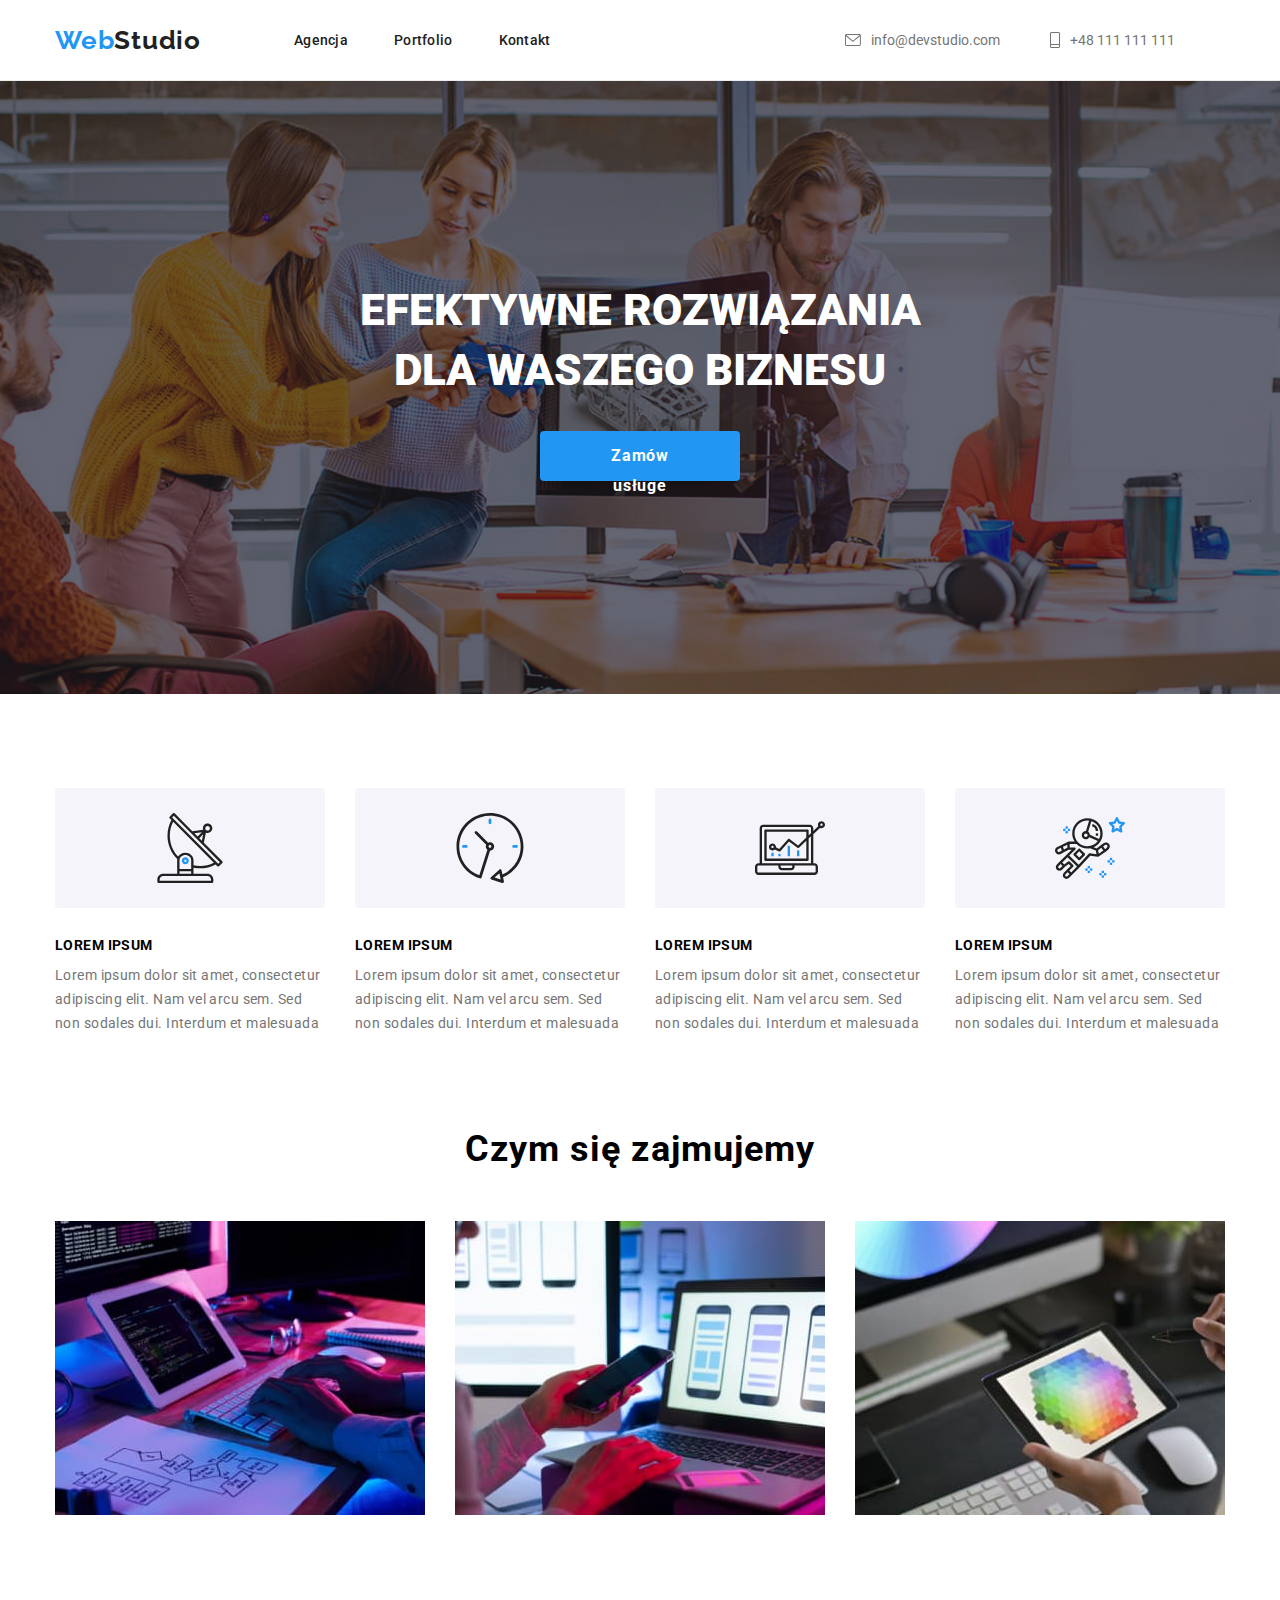
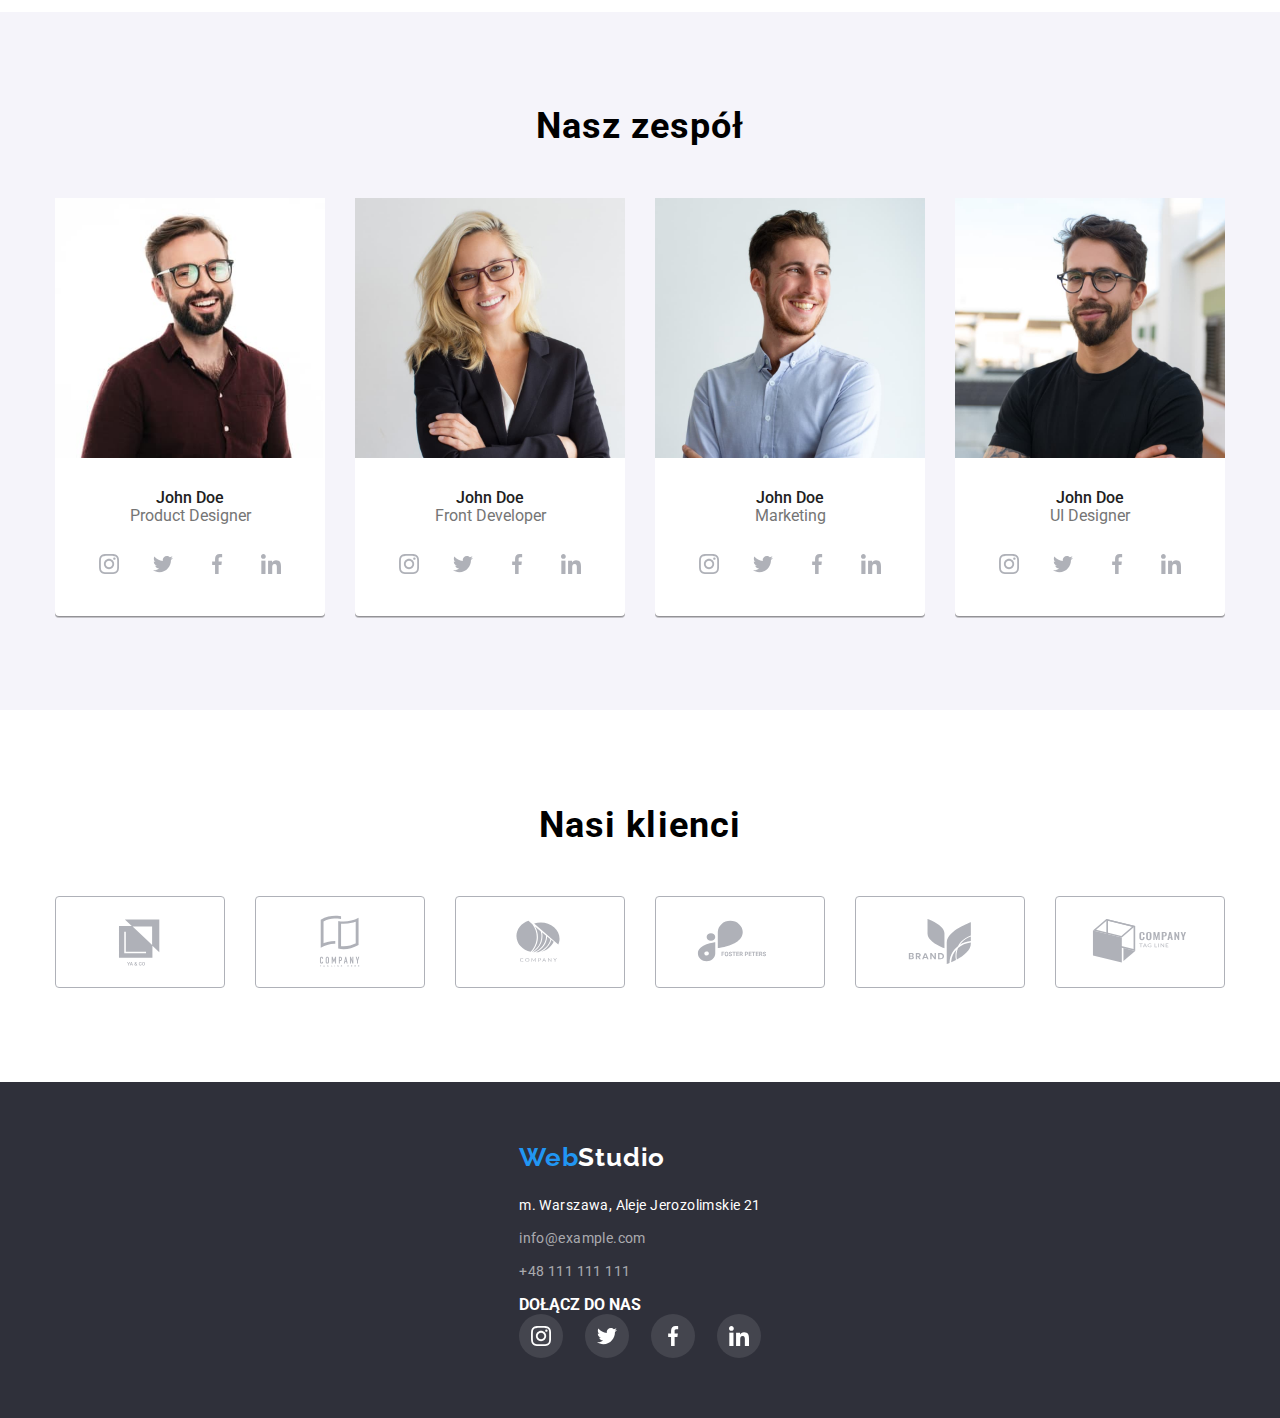
==== index.html @ 0f6590d5 "v1" ====
<!DOCTYPE html>
<html lang="en">
  <head>
    <meta charset="UTF-8" />
    <meta http-equiv="X-UA-Compatible" content="IE=edge" />
    <meta name="viewport" content="width=device-width, initial-scale=1.0" />
    <title>Studio</title>
    <link rel="preconnect" href="https://fonts.googleapis.com" />
    <link rel="preconnect" href="https://fonts.gstatic.com" crossorigin />
    <link
      href="https://fonts.googleapis.com/css2?family=Raleway:wght@700&family=Roboto:wght@400;500;700;900&display=swap"
      rel="stylesheet"
    />
    <link rel="stylesheet" href="./css/styles.css" />
  </head>
  <body>
    <header class="header">
      <div class="container">
        <div class="header-section">
          <nav class="nav">
            <a href="./index.html" class="header-logo link">
              <span>Web</span>Studio
            </a>
            <ul class="nav-items">
              <li class="nav-item">
                <a href="" class="link">agencja</a>
              </li>
              <li class="nav-item">
                <a href="./portfolio.html" class="link">portfolio</a>
              </li>
              <li class="nav-item">
                <a href="" class="link">kontakt</a>
              </li>
            </ul>
          </nav>
          <ul class="contacts">
            <li class="header-contact">
              <a href="mailto:info@devstudio.com" class="header-contacts-item">
                <svg class="contact-icon icon-envelope">
                  <use href="../images/icons.svg#icon-envelope"></use></svg
                >info@devstudio.com</a
              >
            </li>
            <li class="header-contact">
              <a href="tel:+48111111111" class="header-contacts-item"
                ><svg class="contact-icon icon-smartphone">
                  <use href="../images/icons.svg#icon-smartphone"></use></svg
                >+48 111 111 111</a
              >
            </li>
          </ul>
        </div>
      </div>
    </header>
    <main>
      <section class="main-title">
        <h1 class="main-title-item">
          EFEKTYWNE ROZWIĄZANIA<br />
          DLA WASZEGO BIZNESU
        </h1>
        <button type="button" class="main-button">Zamów usługe</button>
      </section>
      <section class="container section">
        <ul class="article">
          <li class="article-list">
            <div class="article-list-group">
              <svg class="article-list-group-icon">
                <use href="../images/icons.svg#icon-antenna"></use>
              </svg>
            </div>
            <h3 class="article-title">LOREM IPSUM</h3>
            <p class="article-item">
              Lorem ipsum dolor sit amet, consectetur adipiscing elit. Nam vel
              arcu sem. Sed non sodales dui. Interdum et malesuada
            </p>
          </li>

          <li class="article-list">
            <div class="article-list-group">
              <svg class="article-list-group-icon">
                <use href="../images/icons.svg#icon-clock"></use>
              </svg>
            </div>
            <h3 class="article-title">LOREM IPSUM</h3>
            <p class="article-item">
              Lorem ipsum dolor sit amet, consectetur adipiscing elit. Nam vel
              arcu sem. Sed non sodales dui. Interdum et malesuada
            </p>
          </li>
          <li class="article-list">
            <div class="article-list-group">
              <svg class="article-list-group-icon">
                <use href="../images/icons.svg#icon-diagram"></use>
              </svg>
            </div>
            <h3 class="article-title">LOREM IPSUM</h3>
            <p class="article-item">
              Lorem ipsum dolor sit amet, consectetur adipiscing elit. Nam vel
              arcu sem. Sed non sodales dui. Interdum et malesuada
            </p>
          </li>
          <li class="article-list">
            <div class="article-list-group">
              <svg class="article-list-group-icon">
                <use href="../images/icons.svg#icon-astronaut"></use>
              </svg>
            </div>
            <h3 class="article-title">LOREM IPSUM</h3>
            <p class="article-item">
              Lorem ipsum dolor sit amet, consectetur adipiscing elit. Nam vel
              arcu sem. Sed non sodales dui. Interdum et malesuada
            </p>
          </li>
        </ul>
      </section>
      <section class="about container section">
        <h2 class="about-title">Czym się zajmujemy</h2>
        <ul class="about-item">
          <li>
            <img
              src="images/box1.jpg"
              alt="Pisanie kodu"
              width="370"
              height="294"
            />
          </li>
          <li>
            <img
              src="images/box2.jpg"
              alt="Projektowanie układu"
              width="370"
              height="294"
            />
          </li>
          <li>
            <img
              src="images/box3.jpg"
              alt="Projektowanie grafiki"
              width="370"
              height="294"
            />
          </li>
        </ul>
      </section>
      <section class="section us">
        <div class="container">
          <h2 class="us-title">Nasz zespół</h2>
          <ul class="us-list">
            <li class="us-box">
              <figure class="us-item">
                <img
                  class="us-img"
                  src="images/person1.jpg"
                  alt="zdjęcie John Doe"
                  width="270"
                  height="260"
                />
                <figcaption>
                  <h3 class="us-name">John Doe</h3>
                  <p class="us-description">Product Designer</p>
                  <ul class="social-list">
                    <li class="social-list-item">
                      <a class="social-list-link" href="#">
                        <svg class="social-icon">
                          <use href="../images/icons.svg#icon-instagram"></use>
                        </svg>
                      </a>
                    </li>
                    <li class="social-list-item">
                      <a class="social-list-link" href="#">
                        <svg class="social-icon">
                          <use href="../images/icons.svg#icon-twitter"></use>
                        </svg>
                      </a>
                    </li>
                    <li class="social-list-item">
                      <a class="social-list-link" href="#">
                        <svg class="social-icon">
                          <use href="../images/icons.svg#icon-facebook"></use>
                        </svg>
                      </a>
                    </li>
                    <li class="social-list-item">
                      <a class="social-list-link" href="#">
                        <svg class="social-icon">
                          <use href="../images/icons.svg#icon-linkedin"></use>
                        </svg>
                      </a>
                    </li>
                  </ul>
                </figcaption>
              </figure>
            </li>
            <li class="us-box">
              <figure class="us-item">
                <img
                  class="us-img"
                  src="images/person2.jpg"
                  alt="zdjęcie John Doe"
                  width="270"
                  height="260"
                />
                <figcaption>
                  <h3 class="us-name">John Doe</h3>
                  <p class="us-description">Front Developer</p>
                  <ul class="social-list">
                    <li class="social-list-item">
                      <a class="social-list-link" href="#">
                        <svg class="social-icon">
                          <use href="../images/icons.svg#icon-instagram"></use>
                        </svg>
                      </a>
                    </li>
                    <li class="social-list-item">
                      <a class="social-list-link" href="#">
                        <svg class="social-icon">
                          <use href="../images/icons.svg#icon-twitter"></use>
                        </svg>
                      </a>
                    </li>
                    <li class="social-list-item">
                      <a class="social-list-link" href="#">
                        <svg class="social-icon">
                          <use href="../images/icons.svg#icon-facebook"></use>
                        </svg>
                      </a>
                    </li>
                    <li class="social-list-item">
                      <a class="social-list-link" href="#">
                        <svg class="social-icon">
                          <use href="../images/icons.svg#icon-linkedin"></use>
                        </svg>
                      </a>
                    </li>
                  </ul>
                </figcaption>
              </figure>
            </li>
            <li class="us-box">
              <figure class="us-item">
                <img
                  class="us-img"
                  src="images/person3.jpg"
                  alt="zdjęcie John Doe"
                  width="270"
                  height="260"
                />
                <figcaption>
                  <h3 class="us-name">John Doe</h3>
                  <p class="us-description">Marketing</p>
                  <ul class="social-list">
                    <li class="social-list-item">
                      <a class="social-list-link" href="#">
                        <svg class="social-icon">
                          <use href="../images/icons.svg#icon-instagram"></use>
                        </svg>
                      </a>
                    </li>
                    <li class="social-list-item">
                      <a class="social-list-link" href="#">
                        <svg class="social-icon">
                          <use href="../images/icons.svg#icon-twitter"></use>
                        </svg>
                      </a>
                    </li>
                    <li class="social-list-item">
                      <a class="social-list-link" href="#">
                        <svg class="social-icon">
                          <use href="../images/icons.svg#icon-facebook"></use>
                        </svg>
                      </a>
                    </li>
                    <li class="social-list-item">
                      <a class="social-list-link" href="#">
                        <svg class="social-icon">
                          <use href="../images/icons.svg#icon-linkedin"></use>
                        </svg>
                      </a>
                    </li>
                  </ul>
                </figcaption>
              </figure>
            </li>
            <li class="us-box">
              <figure class="us-item">
                <img
                  class="us-img"
                  src="images/person4.jpg"
                  alt="zdjęcie John Doe"
                  width="270"
                  height="260"
                />
                <figcaption>
                  <h3 class="us-name">John Doe</h3>
                  <p class="us-description">UI Designer</p>
                  <ul class="social-list">
                    <li class="social-list-item">
                      <a class="social-list-link" href="#">
                        <svg class="social-icon">
                          <use href="../images/icons.svg#icon-instagram"></use>
                        </svg>
                      </a>
                    </li>
                    <li class="social-list-item">
                      <a class="social-list-link" href="#">
                        <svg class="social-icon">
                          <use href="../images/icons.svg#icon-twitter"></use>
                        </svg>
                      </a>
                    </li>
                    <li class="social-list-item">
                      <a class="social-list-link" href="#">
                        <svg class="social-icon">
                          <use href="../images/icons.svg#icon-facebook"></use>
                        </svg>
                      </a>
                    </li>
                    <li class="social-list-item">
                      <a class="social-list-link" href="#">
                        <svg class="social-icon">
                          <use href="../images/icons.svg#icon-linkedin"></use>
                        </svg>
                      </a>
                    </li>
                  </ul>
                </figcaption>
              </figure>
            </li>
          </ul>
        </div>
      </section>
      <section class="clients section">
        <div class="container">
          <h2 class="clients-title">Nasi klienci</h2>
          <ul class="clients-list">
            <li class="client-item">
              <a class="client-link" href="#">
                <svg class="client-logo">
                  <use href="../images/icons.svg#icon-logo1"></use>
                </svg>
              </a>
            </li>
            <li class="client-item">
              <a class="client-link" href="#">
                <svg class="client-logo">
                  <use href="../images/icons.svg#icon-logo2"></use>
                </svg>
              </a>
            </li>
            <li class="client-item">
              <a class="client-link" href="#">
                <svg class="client-logo">
                  <use href="../images/icons.svg#icon-logo3"></use>
                </svg>
              </a>
            </li>
            <li class="client-item">
              <a class="client-link" href="#">
                <svg class="client-logo">
                  <use href="../images/icons.svg#icon-logo4"></use>
                </svg>
              </a>
            </li>
            <li class="client-item">
              <a class="client-link" href="#">
                <svg class="client-logo">
                  <use href="../images/icons.svg#icon-logo5"></use>
                </svg>
              </a>
            </li>
            <li class="client-item">
              <a class="client-link" href="#">
                <svg class="client-logo">
                  <use href="../images/icons.svg#icon-logo6"></use>
                </svg>
              </a>
            </li>
          </ul>
        </div>
      </section>
    </main>
    <footer class="footer">
        <div class="container footer-section">
          <div class="footer-contact">
            <a href="./index.html" class="footer-logo">
              <span>Web</span>Studio
            </a>
            <address class="footer-contacts">
              <ul>
                <li class="footer-list">m. Warszawa, Aleje Jerozolimskie 21</li>
                <li class="footer-list">
                  <a href="mailto:info@example.com" class="footer-link"
                    >info@example.com</a
                  >
                </li>
                <li class="footer-list">
                  <a href="tel:+48111111111" class="footer-link"
                    >+48 111 111 111</a
                  >
                </li>
              </ul>
            </address>
          </div>
          <div class="footer-social">
            <h3 class="footer-social-title">dołącz do nas</h3>
            <ul class="footer-social-list">
              <li class="footer-social-item">
                <a class="footer-social-link" href="#">
                  <svg class="footer-social-icon">
                    <use href="../images/icons.svg#icon-instagram"></use>
                  </svg>
                </a>
              </li>
              <li class="footer-social-item">
                <a class="footer-social-link" href="#">
                  <svg class="footer-social-icon">
                    <use href="../images/icons.svg#icon-twitter"></use>
                  </svg>
                </a>
              </li>
              <li class="footer-social-item">
                <a class="footer-social-link" href="#">
                  <svg class="footer-social-icon">
                    <use href="../images/icons.svg#icon-facebook"></use>
                  </svg>
                </a>
              </li>
              <li class="footer-social-item">
                <a class="footer-social-link" href="#">
                  <svg class="footer-social-icon">
                    <use href="../images/icons.svg#icon-linkedin"></use>
                  </svg>
                </a>
              </li>
            </ul>
          </div>
        </div>
    </footer>
  </body>
</html>
---- css/styles.css ----
* {
  margin: 0px;
  padding: 0px;
}
*,
*::before,
*::after {
  box-sizing: border-box;
}
:root {
  --main-font-color: #212121;
  --brand-color: #2196f3;
  --bg-color: #f5f4fa;
  --icon-color: #afb1b8;
}
.container {
  max-width: 1200px;
  margin: 0 auto;
  padding-right: 15px;
  padding-left: 15px;
  align-items: center;
}
.section {
  padding-top: 94px;
  padding-bottom: 94px;
}
body {
  font-family: "Roboto", sans-serif;
  font-size: 14px;
}
ul {
  list-style: none;
  margin: 0px;
  padding: 0px;
}
.link {
  text-decoration: none;
  font-family: "Roboto";
  font-weight: 500;
  font-size: 14px;
  line-height: 16px;
  letter-spacing: 0.02em;
}
.link:hover,
.link:focus,
.header-contacts-item:hover,
.header-contacts-item:focus,
.nav-item .link:hover,
.nav-item .link:focus {
  color: var(--brand-color);
}
/* ------HEADER----- */
.header {
  background-color: #fff;
  border-bottom: 1px solid #ececec;
}
.header .link {
  color: #212121;
}
.header-logo {
  color: var(--main-font-color);
  text-decoration: none;
  font-family: "Raleway";
  font-weight: 700;
  font-size: 26px;
  line-height: 31px;
  letter-spacing: 0.03em;
  margin-right: 93px;
}
.header-logo > span,
.footer-logo > span {
  color: var(--brand-color);
}

.header-section {
  display: flex;
  align-items: center;
  justify-content: center;
  height: 80px;
}
.nav {
  display: flex;
  align-items: center;
}
.nav-items {
  font-weight: 500;
  line-height: 1.14;
  display: flex;
  justify-content: space-between;
}
.nav-items .link {
  text-transform: capitalize;
}
.nav-item {
  margin-right: 46px;
}
.contacts {
  display: flex;
  align-items: center;
  justify-content: flex-end;
  margin-left: auto;
}
.header-contact a {
  display: flex;
  align-items: center;
}
.header-contact .contact-icon {
  fill: currentColor;
  margin-right: 10px;
}
.header-contact .icon-envelope {
  width: 16px;
  height: 12px;
}
.header-contact .icon-smartphone {
  width: 10px;
  height: 36px;
}
.header-contacts-item {
  color: #757575;
  text-decoration: none;
  margin-right: 50px;
}
/* ----BANNER---- */
.main-title {
  background-color: #2f303a;
  text-align: center;
  padding: 200px 0;
  color: #fff;
  background-image: linear-gradient(
      rgba(47, 48, 58, 0.4),
      rgba(47, 48, 58, 0.4)
    ),
    url("../images/mainbg.jpg");
  background-position: center;
  background-size: cover;
  background-repeat: no-repeat;
}
.main-title-item {
  font-weight: 900;
  font-size: 44px;
  line-height: 1.36em;
  max-width: 696px;
  text-transform: uppercase;
  margin: 0 auto 30px;
}
.main-button {
  color: #fff;
  cursor: pointer;
  background-color: var(--brand-color);
  border: none;
  border-radius: 4px;
  width: 200px;
  height: 50px;
  font-weight: 700;
  font-size: 16px;
  line-height: 1.875em;
  box-shadow: 0px 4px 4px rgba(0, 0, 0, 0.15);
  padding: 10px 41px 10px 41px;
  font-family: "Roboto";
  letter-spacing: 0.06em;
}
.main-button:hover,
.main-button:active {
  background-color: var(--brand-color);
  color: #fff;
}
/* -----LOREM IPSUM---- */

.article {
  display: flex;
  margin-left: -30px;
  margin-bottom: -30px;
}
.article-list {
  max-width: 270px;
  margin-bottom: 30px;
  margin-left: 30px;
}
.article-title {
  text-transform: uppercase;
  margin-bottom: 10px;
  font-weight: 700;
  font-size: 14px;
  line-height: 1.14em;
  letter-spacing: 0.03em;
}
.article-item {
  font-weight: 400;
  font-size: 14px;
  color: #757575;
  line-height: 1.71em;
  letter-spacing: 0.03em;
}
.article-list-group {
  display: flex;
  justify-content: center;
  width: 100%;
  height: 120px;
  padding: 25px 0;
  border-radius: 4px;
  margin-bottom: 30px;
  background-color: var(--bg-color);
}
.arcticle-list-group-icon {
  width: 70px;
  height: 70px;
}
/* ----CZYM SIĘ ZAJMUJEMY---- */
.about-title {
  font-size: 36px;
  line-height: 1.16;
  display: flex;
  justify-content: center;
  margin: 0;
  padding-bottom: 50px;
  letter-spacing: 0.03em;
}
.about-item {
  display: flex;
  justify-content: space-between;
}
.about {
  padding-top: 0;
}
/* ----NASZ ZESPÓŁ---- */
.us {
  background-color: var(--bg-color);
}
.us-title {
  font-size: 36px;
  line-height: 1.16;
  display: flex;
  justify-content: center;
  margin: 0;
  padding-bottom: 50px;
  letter-spacing: 0.03em;
}
.us-list {
  display: flex;
  justify-content: space-between;
}
.us-item {
  margin: 0;
  width: 270px;
  background-color: #ffffff;
  border-bottom-right-radius: 4px;
  border-bottom-left-radius: 4px;
  box-shadow: 0px 2px rgba(0, 0, 0, 0.2), 0px 1px rgba(0, 0, 0, 0.14),
    0px 1px rgba(0, 0, 0, 0.12);
}
.us-img {
  display: block;
}
.us-name {
  color: #212121;
  font-weight: 500;
  padding-top: 30px;
  line-height: 1.17;
  text-align: center;
}
.us-description {
  color: #757575;
  font-size: 16px;
  padding-bottom: 16px;
  line-height: 1.17;
  text-align: center;
}
.us-items li {
  width: 270px;
}
/* ----KLIENCI---- */
.clients-title {
  text-align: center;
  padding-bottom: 50px;
  font-size: 36px;
  line-height: 42px;
  letter-spacing: 0.03em;
}
.clients-list {
  display: flex;
  justify-content: space-between;
}
.client-link {
  display: flex;
  justify-content: center;
  align-items: center;
  width: 170px;
  height: 92px;
  border: 1px solid #afb1b8;
  border-radius: 4px;
}
.client-logo {
  width: 106px;
  height: 60px;
  fill: var(--icon-color);
}

.client-link:hover,
.client-link:focus {
  color: var(--brand-color);
  cursor: pointer;
  border: 1px solid var(--brand-color);
}
.client-logo:focus,
.client-logo:hover {
  fill: var(--brand-color);
}
/* ----SOCIAL LINKI---- */
.social-list {
  display: flex;
  align-items: center;
  justify-content: space-between;
  margin-left: 32px;
  margin-right: 32px;
  padding-bottom: 30px;
}
.social-list-link {
  display: flex;
  justify-content: center;
  align-items: center;
  width: 44px;
  height: 44px;
  border-radius: 50%;
  background-color: #fff;
  cursor: pointer;
  fill: var(--icon-color);
}
.social-icon {
  width: 20px;
  height: 20px;
}
.social-list-link:hover,
.social-list-link:active {
  fill: #fff;
  background-color: var(--brand-color);
}

/* ----FOOTER---- */
.footer {
  background-color: #2f303a;
  color: #fff;
  padding: 60px 0;
  font-style: normal;
  display: flex;
}

.footer-logo {
  display: inline-block;
  color: #fff;
  text-decoration: none;
  font-family: "Raleway";
  font-weight: 700;
  font-size: 26px;
  line-height: 1.19em;
  letter-spacing: 0.03em;
  margin-bottom: 20px;
  text-transform: capitalize;
}
.footer-link {
  color: rgba(255, 255, 255, 0.6);
  text-decoration: none;
}
.footer-link:hover,
.footer-link:focus {
  color: rgba(255, 255, 255, 1);
}
.footer-list {
  display: flex;
  align-items: center;
  font-style: normal;
  font-size: 14px;
  line-height: 24px;
  letter-spacing: 0.03em;
  font-weight: 400;
  color: #fff;
  margin-bottom: 9px;
}
.footer-list:last-child {
  margin-bottom: 0;
}
.footer-social {
  display: flex;
  flex-direction: column;
  justify-content: start;
  padding-top: 12px;
}
.footer-social-title {
  color: #fff;
  text-transform: uppercase;
}
.footer-social-icon {
  display: flex;
  width: 20px;
  height: 20px;
  fill: currentColor;
}
.footer-social-list {
  display: flex;
  justify-content: space-between;
  align-items: center;
}
.footer-social-link {
  display: flex;
  justify-content: center;
  align-items: center;
  width: 44px;
  height: 44px;
  border-radius: 50%;
  background-color: rgba(255, 255, 255, 0.1);
  color: #fff;
}
.footer-social-link:hover,
.footer-social-link:focus {
  background-color: var(--brand-color);
}
/* Strona Portfolio */

.portfolio {
  text-align: center;
}
.portfolio-list {
  display: flex;
  justify-content: center;
  margin-left: -8px;
  margin-bottom: 50px;
}
.portfolio-item {
  margin-left: 8px;
  margin-bottom: 8px;
}
.portfolio-button {
  cursor: pointer;
  background-color: var(--bg-color);
  border: 0px;
  padding: 6px 22px;
  border-radius: 4px;
  line-height: 1.625em;
  letter-spacing: 0.03em;
  font-size: 16px;
}
.portfolio-button:hover,
.portfolio-button:focus,
.portfolio-button:active {
  color: #fff;
  background-color: var(--brand-color);
  box-shadow: 0px 3px 1px rgba(0, 0, 0, 0.1), 0px 1px 2px rgba(0, 0, 0, 0.08),
    0px 2px 2px rgba(0, 0, 0, 0.12);
}
/* ----SIATKA Z OFERTAMI---- */
.offer-list {
  display: flex;
  flex-wrap: wrap;
  margin-left: -30px;
  margin-bottom: -30px;
}
.offer-list-item {
  max-width: 370px;
  margin-left: 30px;
  margin-bottom: 30px;
  background-color: #fff;
}
.offer-list-item figcaption {
  border-right: 1px solid #eeeeee;
  border-bottom: 1px solid #eeeeee;
  border-left: 1px solid #eeeeee;
}
.offer-title {
  font-size: 18px;
  line-height: 2;
  letter-spacing: 0.06em;
  padding: 20px 24px 4px 24px;
}
.offer-category {
  color: var(--detail-color);
  line-height: 1.875em;
  padding: 0px 24px 20px 24px;
}
.offer-img {
  display: block;
}
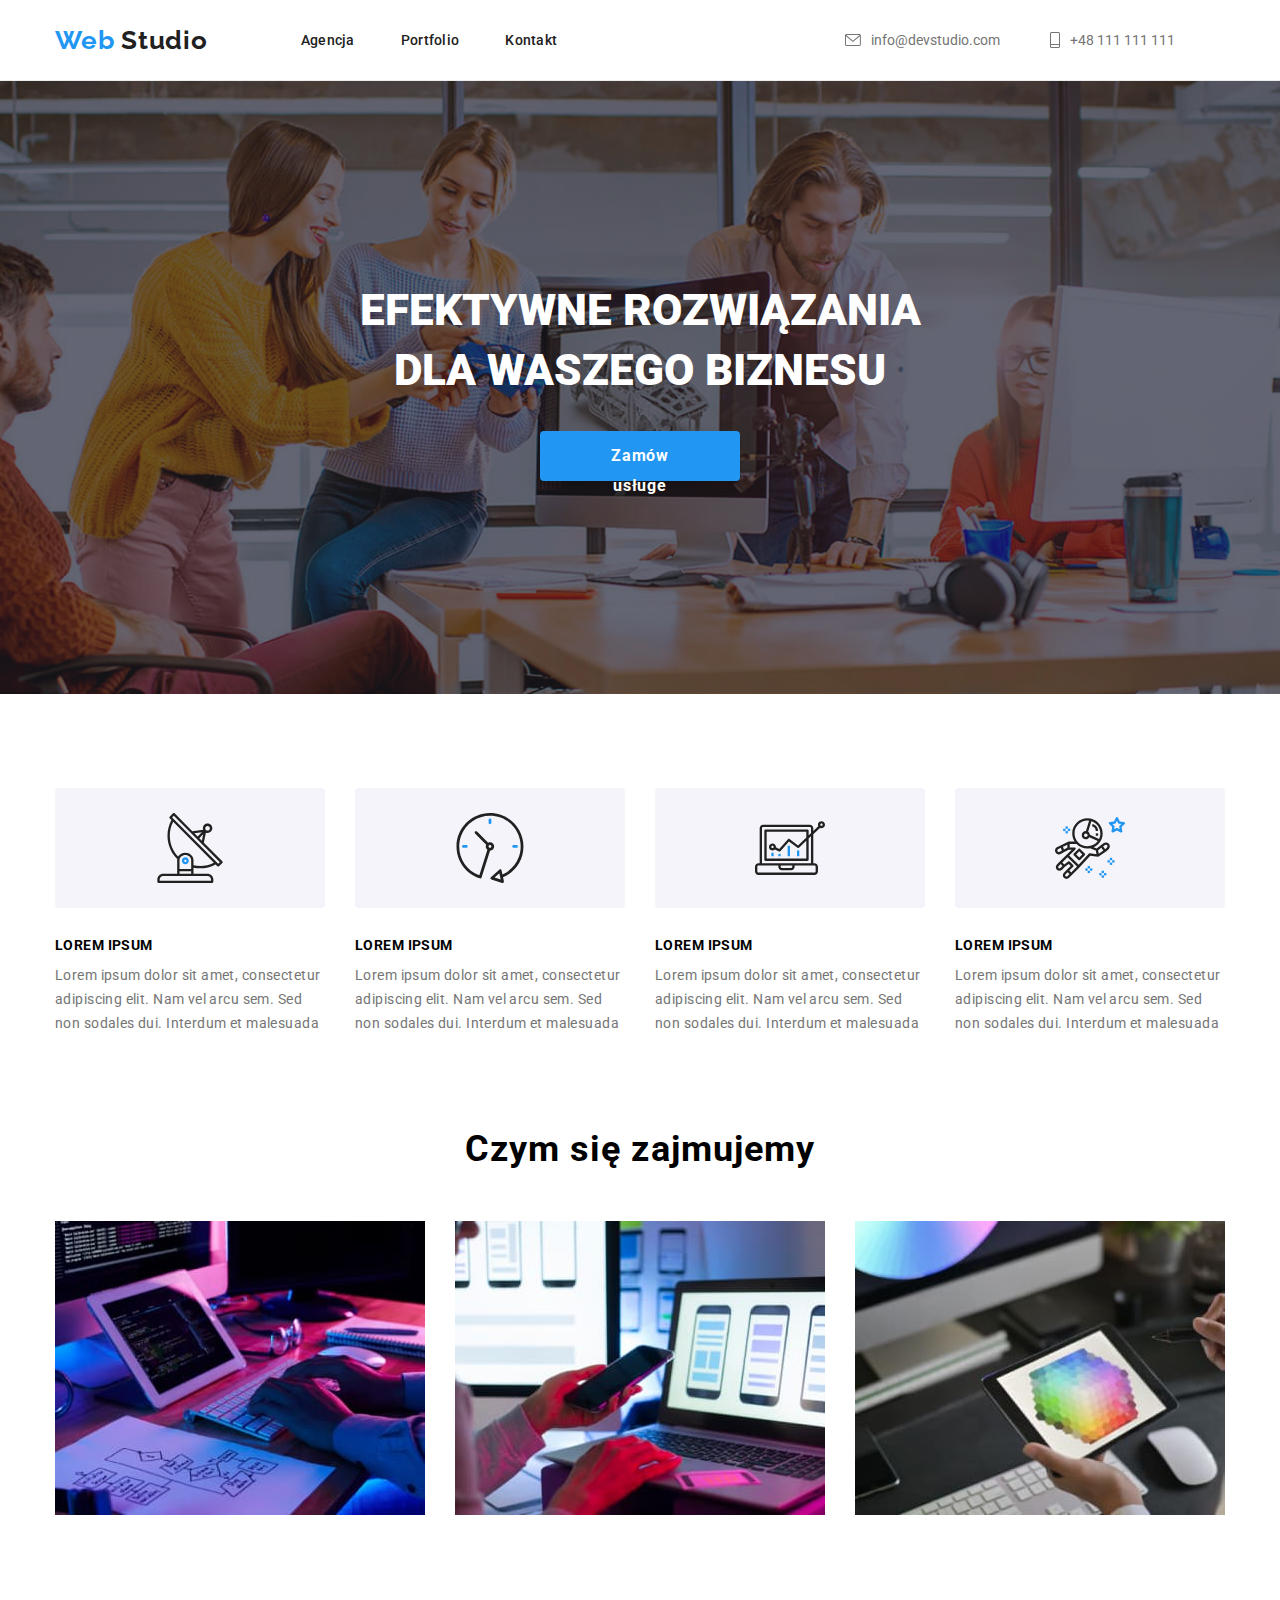
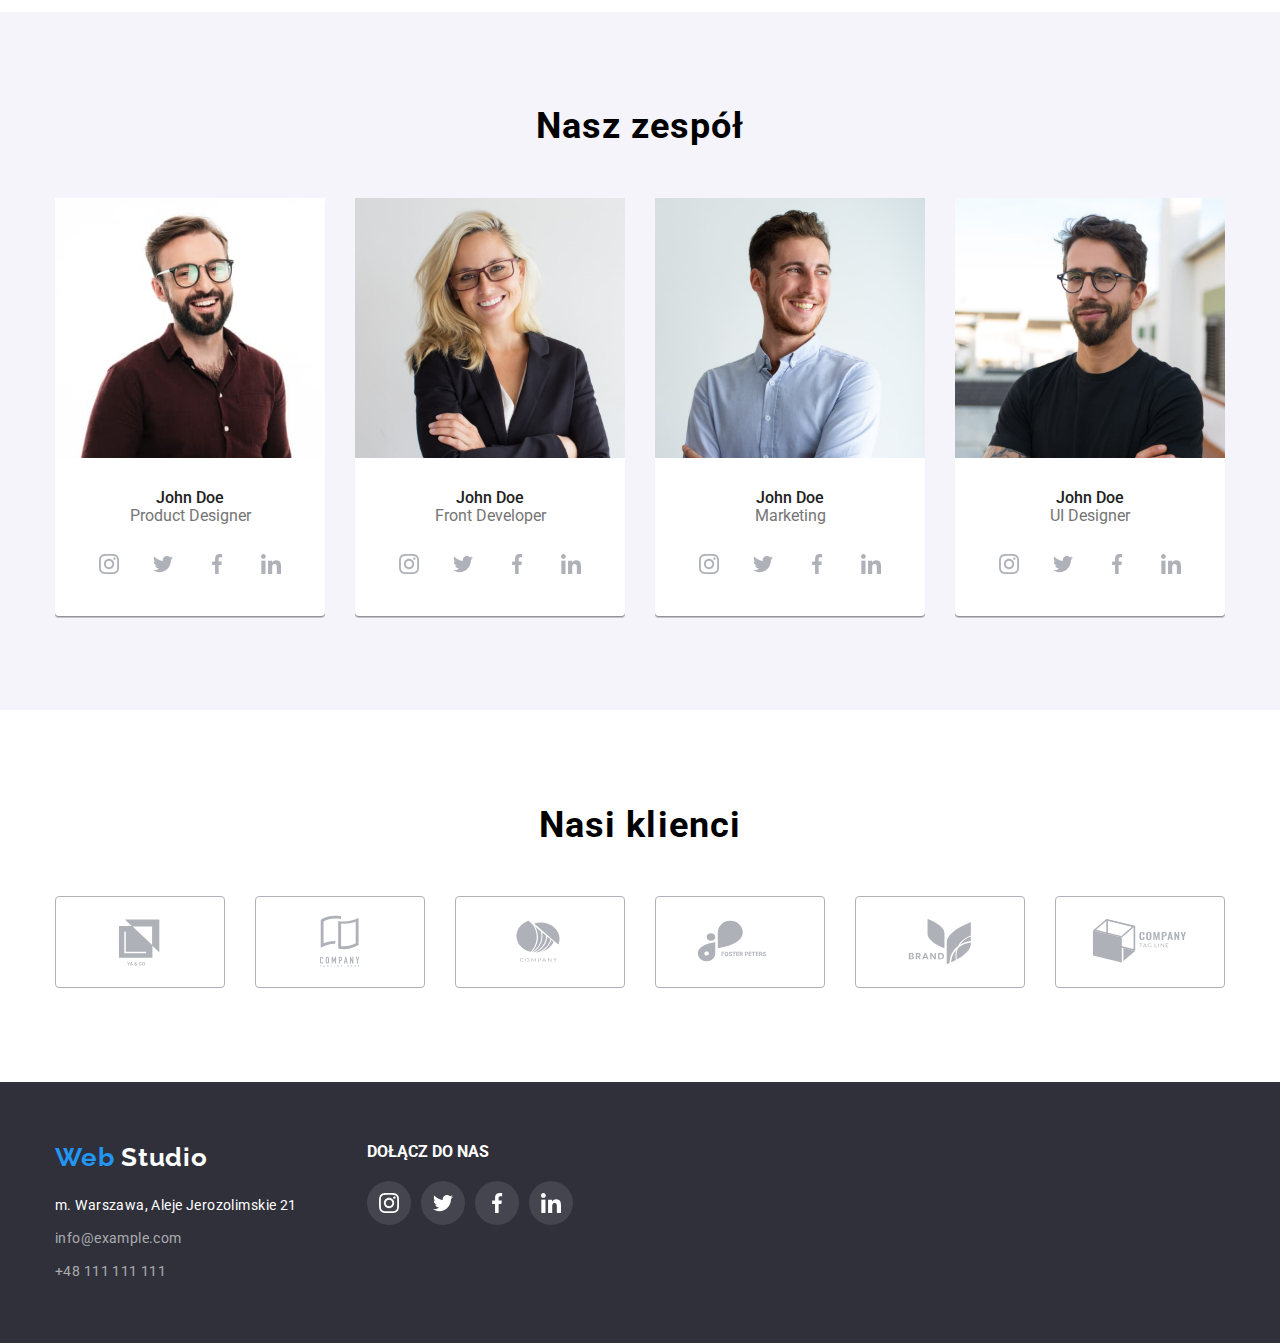
==== commit 825e7af2: "v1.5" ====
--- a/index.html
+++ b/index.html
@@ -19,7 +19,8 @@
         <div class="header-section">
           <nav class="nav">
             <a href="./index.html" class="header-logo link">
-              <span>Web</span>Studio
+              <span>Web</span>
+              Studio
             </a>
             <ul class="nav-items">
               <li class="nav-item">
@@ -37,16 +38,18 @@
             <li class="header-contact">
               <a href="mailto:info@devstudio.com" class="header-contacts-item">
                 <svg class="contact-icon icon-envelope">
-                  <use href="../images/icons.svg#icon-envelope"></use></svg
-                >info@devstudio.com</a
-              >
+                  <use href="./images/icons.svg#icon-envelope"></use>
+                </svg>
+                info@devstudio.com
+              </a>
             </li>
             <li class="header-contact">
-              <a href="tel:+48111111111" class="header-contacts-item"
-                ><svg class="contact-icon icon-smartphone">
-                  <use href="../images/icons.svg#icon-smartphone"></use></svg
-                >+48 111 111 111</a
-              >
+              <a href="tel:+48111111111" class="header-contacts-item">
+                <svg class="contact-icon icon-smartphone">
+                  <use href="./images/icons.svg#icon-smartphone"></use>
+                </svg>
+                +48 111 111 111
+              </a>
             </li>
           </ul>
         </div>
@@ -55,7 +58,8 @@
     <main>
       <section class="main-title">
         <h1 class="main-title-item">
-          EFEKTYWNE ROZWIĄZANIA<br />
+          EFEKTYWNE ROZWIĄZANIA
+          <br />
           DLA WASZEGO BIZNESU
         </h1>
         <button type="button" class="main-button">Zamów usługe</button>
@@ -65,7 +69,7 @@
           <li class="article-list">
             <div class="article-list-group">
               <svg class="article-list-group-icon">
-                <use href="../images/icons.svg#icon-antenna"></use>
+                <use href="./images/icons.svg#icon-antenna"></use>
               </svg>
             </div>
             <h3 class="article-title">LOREM IPSUM</h3>
@@ -78,7 +82,7 @@
           <li class="article-list">
             <div class="article-list-group">
               <svg class="article-list-group-icon">
-                <use href="../images/icons.svg#icon-clock"></use>
+                <use href="./images/icons.svg#icon-clock"></use>
               </svg>
             </div>
             <h3 class="article-title">LOREM IPSUM</h3>
@@ -90,7 +94,7 @@
           <li class="article-list">
             <div class="article-list-group">
               <svg class="article-list-group-icon">
-                <use href="../images/icons.svg#icon-diagram"></use>
+                <use href="./images/icons.svg#icon-diagram"></use>
               </svg>
             </div>
             <h3 class="article-title">LOREM IPSUM</h3>
@@ -102,7 +106,7 @@
           <li class="article-list">
             <div class="article-list-group">
               <svg class="article-list-group-icon">
-                <use href="../images/icons.svg#icon-astronaut"></use>
+                <use href="./images/icons.svg#icon-astronaut"></use>
               </svg>
             </div>
             <h3 class="article-title">LOREM IPSUM</h3>
@@ -162,28 +166,28 @@
                     <li class="social-list-item">
                       <a class="social-list-link" href="#">
                         <svg class="social-icon">
-                          <use href="../images/icons.svg#icon-instagram"></use>
-                        </svg>
-                      </a>
-                    </li>
-                    <li class="social-list-item">
-                      <a class="social-list-link" href="#">
-                        <svg class="social-icon">
-                          <use href="../images/icons.svg#icon-twitter"></use>
-                        </svg>
-                      </a>
-                    </li>
-                    <li class="social-list-item">
-                      <a class="social-list-link" href="#">
-                        <svg class="social-icon">
-                          <use href="../images/icons.svg#icon-facebook"></use>
-                        </svg>
-                      </a>
-                    </li>
-                    <li class="social-list-item">
-                      <a class="social-list-link" href="#">
-                        <svg class="social-icon">
-                          <use href="../images/icons.svg#icon-linkedin"></use>
+                          <use href="./images/icons.svg#icon-instagram"></use>
+                        </svg>
+                      </a>
+                    </li>
+                    <li class="social-list-item">
+                      <a class="social-list-link" href="#">
+                        <svg class="social-icon">
+                          <use href="./images/icons.svg#icon-twitter"></use>
+                        </svg>
+                      </a>
+                    </li>
+                    <li class="social-list-item">
+                      <a class="social-list-link" href="#">
+                        <svg class="social-icon">
+                          <use href="./images/icons.svg#icon-facebook"></use>
+                        </svg>
+                      </a>
+                    </li>
+                    <li class="social-list-item">
+                      <a class="social-list-link" href="#">
+                        <svg class="social-icon">
+                          <use href="./images/icons.svg#icon-linkedin"></use>
                         </svg>
                       </a>
                     </li>
@@ -207,28 +211,28 @@
                     <li class="social-list-item">
                       <a class="social-list-link" href="#">
                         <svg class="social-icon">
-                          <use href="../images/icons.svg#icon-instagram"></use>
-                        </svg>
-                      </a>
-                    </li>
-                    <li class="social-list-item">
-                      <a class="social-list-link" href="#">
-                        <svg class="social-icon">
-                          <use href="../images/icons.svg#icon-twitter"></use>
-                        </svg>
-                      </a>
-                    </li>
-                    <li class="social-list-item">
-                      <a class="social-list-link" href="#">
-                        <svg class="social-icon">
-                          <use href="../images/icons.svg#icon-facebook"></use>
-                        </svg>
-                      </a>
-                    </li>
-                    <li class="social-list-item">
-                      <a class="social-list-link" href="#">
-                        <svg class="social-icon">
-                          <use href="../images/icons.svg#icon-linkedin"></use>
+                          <use href="./images/icons.svg#icon-instagram"></use>
+                        </svg>
+                      </a>
+                    </li>
+                    <li class="social-list-item">
+                      <a class="social-list-link" href="#">
+                        <svg class="social-icon">
+                          <use href="./images/icons.svg#icon-twitter"></use>
+                        </svg>
+                      </a>
+                    </li>
+                    <li class="social-list-item">
+                      <a class="social-list-link" href="#">
+                        <svg class="social-icon">
+                          <use href="./images/icons.svg#icon-facebook"></use>
+                        </svg>
+                      </a>
+                    </li>
+                    <li class="social-list-item">
+                      <a class="social-list-link" href="#">
+                        <svg class="social-icon">
+                          <use href="./images/icons.svg#icon-linkedin"></use>
                         </svg>
                       </a>
                     </li>
@@ -252,28 +256,28 @@
                     <li class="social-list-item">
                       <a class="social-list-link" href="#">
                         <svg class="social-icon">
-                          <use href="../images/icons.svg#icon-instagram"></use>
-                        </svg>
-                      </a>
-                    </li>
-                    <li class="social-list-item">
-                      <a class="social-list-link" href="#">
-                        <svg class="social-icon">
-                          <use href="../images/icons.svg#icon-twitter"></use>
-                        </svg>
-                      </a>
-                    </li>
-                    <li class="social-list-item">
-                      <a class="social-list-link" href="#">
-                        <svg class="social-icon">
-                          <use href="../images/icons.svg#icon-facebook"></use>
-                        </svg>
-                      </a>
-                    </li>
-                    <li class="social-list-item">
-                      <a class="social-list-link" href="#">
-                        <svg class="social-icon">
-                          <use href="../images/icons.svg#icon-linkedin"></use>
+                          <use href="./images/icons.svg#icon-instagram"></use>
+                        </svg>
+                      </a>
+                    </li>
+                    <li class="social-list-item">
+                      <a class="social-list-link" href="#">
+                        <svg class="social-icon">
+                          <use href="./images/icons.svg#icon-twitter"></use>
+                        </svg>
+                      </a>
+                    </li>
+                    <li class="social-list-item">
+                      <a class="social-list-link" href="#">
+                        <svg class="social-icon">
+                          <use href="./images/icons.svg#icon-facebook"></use>
+                        </svg>
+                      </a>
+                    </li>
+                    <li class="social-list-item">
+                      <a class="social-list-link" href="#">
+                        <svg class="social-icon">
+                          <use href="./images/icons.svg#icon-linkedin"></use>
                         </svg>
                       </a>
                     </li>
@@ -297,28 +301,28 @@
                     <li class="social-list-item">
                       <a class="social-list-link" href="#">
                         <svg class="social-icon">
-                          <use href="../images/icons.svg#icon-instagram"></use>
-                        </svg>
-                      </a>
-                    </li>
-                    <li class="social-list-item">
-                      <a class="social-list-link" href="#">
-                        <svg class="social-icon">
-                          <use href="../images/icons.svg#icon-twitter"></use>
-                        </svg>
-                      </a>
-                    </li>
-                    <li class="social-list-item">
-                      <a class="social-list-link" href="#">
-                        <svg class="social-icon">
-                          <use href="../images/icons.svg#icon-facebook"></use>
-                        </svg>
-                      </a>
-                    </li>
-                    <li class="social-list-item">
-                      <a class="social-list-link" href="#">
-                        <svg class="social-icon">
-                          <use href="../images/icons.svg#icon-linkedin"></use>
+                          <use href="./images/icons.svg#icon-instagram"></use>
+                        </svg>
+                      </a>
+                    </li>
+                    <li class="social-list-item">
+                      <a class="social-list-link" href="#">
+                        <svg class="social-icon">
+                          <use href="./images/icons.svg#icon-twitter"></use>
+                        </svg>
+                      </a>
+                    </li>
+                    <li class="social-list-item">
+                      <a class="social-list-link" href="#">
+                        <svg class="social-icon">
+                          <use href="./images/icons.svg#icon-facebook"></use>
+                        </svg>
+                      </a>
+                    </li>
+                    <li class="social-list-item">
+                      <a class="social-list-link" href="#">
+                        <svg class="social-icon">
+                          <use href="./images/icons.svg#icon-linkedin"></use>
                         </svg>
                       </a>
                     </li>
@@ -336,42 +340,42 @@
             <li class="client-item">
               <a class="client-link" href="#">
                 <svg class="client-logo">
-                  <use href="../images/icons.svg#icon-logo1"></use>
-                </svg>
-              </a>
-            </li>
-            <li class="client-item">
-              <a class="client-link" href="#">
-                <svg class="client-logo">
-                  <use href="../images/icons.svg#icon-logo2"></use>
-                </svg>
-              </a>
-            </li>
-            <li class="client-item">
-              <a class="client-link" href="#">
-                <svg class="client-logo">
-                  <use href="../images/icons.svg#icon-logo3"></use>
-                </svg>
-              </a>
-            </li>
-            <li class="client-item">
-              <a class="client-link" href="#">
-                <svg class="client-logo">
-                  <use href="../images/icons.svg#icon-logo4"></use>
-                </svg>
-              </a>
-            </li>
-            <li class="client-item">
-              <a class="client-link" href="#">
-                <svg class="client-logo">
-                  <use href="../images/icons.svg#icon-logo5"></use>
-                </svg>
-              </a>
-            </li>
-            <li class="client-item">
-              <a class="client-link" href="#">
-                <svg class="client-logo">
-                  <use href="../images/icons.svg#icon-logo6"></use>
+                  <use href="./images/icons.svg#icon-logo1"></use>
+                </svg>
+              </a>
+            </li>
+            <li class="client-item">
+              <a class="client-link" href="#">
+                <svg class="client-logo">
+                  <use href="./images/icons.svg#icon-logo2"></use>
+                </svg>
+              </a>
+            </li>
+            <li class="client-item">
+              <a class="client-link" href="#">
+                <svg class="client-logo">
+                  <use href="./images/icons.svg#icon-logo3"></use>
+                </svg>
+              </a>
+            </li>
+            <li class="client-item">
+              <a class="client-link" href="#">
+                <svg class="client-logo">
+                  <use href="./images/icons.svg#icon-logo4"></use>
+                </svg>
+              </a>
+            </li>
+            <li class="client-item">
+              <a class="client-link" href="#">
+                <svg class="client-logo">
+                  <use href="./images/icons.svg#icon-logo5"></use>
+                </svg>
+              </a>
+            </li>
+            <li class="client-item">
+              <a class="client-link" href="#">
+                <svg class="client-logo">
+                  <use href="./images/icons.svg#icon-logo6"></use>
                 </svg>
               </a>
             </li>
@@ -380,61 +384,62 @@
       </section>
     </main>
     <footer class="footer">
-        <div class="container footer-section">
-          <div class="footer-contact">
-            <a href="./index.html" class="footer-logo">
-              <span>Web</span>Studio
-            </a>
-            <address class="footer-contacts">
-              <ul>
-                <li class="footer-list">m. Warszawa, Aleje Jerozolimskie 21</li>
-                <li class="footer-list">
-                  <a href="mailto:info@example.com" class="footer-link"
-                    >info@example.com</a
-                  >
-                </li>
-                <li class="footer-list">
-                  <a href="tel:+48111111111" class="footer-link"
-                    >+48 111 111 111</a
-                  >
-                </li>
-              </ul>
-            </address>
-          </div>
-          <div class="footer-social">
-            <h3 class="footer-social-title">dołącz do nas</h3>
-            <ul class="footer-social-list">
-              <li class="footer-social-item">
-                <a class="footer-social-link" href="#">
-                  <svg class="footer-social-icon">
-                    <use href="../images/icons.svg#icon-instagram"></use>
-                  </svg>
+      <section class="container footer-section">
+        <div class="footer-contact">
+          <a href="./index.html" class="footer-logo">
+            <span>Web</span>
+            Studio
+          </a>
+          <address class="footer-contacts">
+            <ul>
+              <li class="footer-list">m. Warszawa, Aleje Jerozolimskie 21</li>
+              <li class="footer-list">
+                <a href="mailto:info@example.com" class="footer-link">
+                  info@example.com
                 </a>
               </li>
-              <li class="footer-social-item">
-                <a class="footer-social-link" href="#">
-                  <svg class="footer-social-icon">
-                    <use href="../images/icons.svg#icon-twitter"></use>
-                  </svg>
-                </a>
-              </li>
-              <li class="footer-social-item">
-                <a class="footer-social-link" href="#">
-                  <svg class="footer-social-icon">
-                    <use href="../images/icons.svg#icon-facebook"></use>
-                  </svg>
-                </a>
-              </li>
-              <li class="footer-social-item">
-                <a class="footer-social-link" href="#">
-                  <svg class="footer-social-icon">
-                    <use href="../images/icons.svg#icon-linkedin"></use>
-                  </svg>
+              <li class="footer-list">
+                <a href="tel:+48111111111" class="footer-link">
+                  +48 111 111 111
                 </a>
               </li>
             </ul>
-          </div>
+          </address>
         </div>
+        <div class="footer-social">
+          <h3 class="footer-social-title">dołącz do nas</h3>
+          <ul class="footer-social-list">
+            <li class="footer-social-item">
+              <a class="footer-social-link" href="#">
+                <svg class="footer-social-icon">
+                  <use href="./images/icons.svg#icon-instagram"></use>
+                </svg>
+              </a>
+            </li>
+            <li class="footer-social-item">
+              <a class="footer-social-link" href="#">
+                <svg class="footer-social-icon">
+                  <use href="./images/icons.svg#icon-twitter"></use>
+                </svg>
+              </a>
+            </li>
+            <li class="footer-social-item">
+              <a class="footer-social-link" href="#">
+                <svg class="footer-social-icon">
+                  <use href="./images/icons.svg#icon-facebook"></use>
+                </svg>
+              </a>
+            </li>
+            <li class="footer-social-item">
+              <a class="footer-social-link" href="#">
+                <svg class="footer-social-icon">
+                  <use href="./images/icons.svg#icon-linkedin"></use>
+                </svg>
+              </a>
+            </li>
+          </ul>
+        </div>
+      </section>
     </footer>
   </body>
 </html>
--- a/css/styles.css
+++ b/css/styles.css
@@ -15,6 +15,7 @@
 }
 .container {
   max-width: 1200px;
+  width: 100%;
   margin: 0 auto;
   padding-right: 15px;
   padding-left: 15px;
@@ -289,11 +290,12 @@
   height: 92px;
   border: 1px solid #afb1b8;
   border-radius: 4px;
+  color: var(--icon-color);
 }
 .client-logo {
   width: 106px;
   height: 60px;
-  fill: var(--icon-color);
+  fill: currentColor;
 }
 
 .client-link:hover,
@@ -302,10 +304,6 @@
   cursor: pointer;
   border: 1px solid var(--brand-color);
 }
-.client-logo:focus,
-.client-logo:hover {
-  fill: var(--brand-color);
-}
 /* ----SOCIAL LINKI---- */
 .social-list {
   display: flex;
@@ -344,7 +342,14 @@
   font-style: normal;
   display: flex;
 }
-
+.footer-contact {
+  display: flex;
+  flex-direction: column;
+}
+.footer-section {
+  display: flex;
+  align-items: flex-start;
+}
 .footer-logo {
   display: inline-block;
   color: #fff;
@@ -383,11 +388,12 @@
   display: flex;
   flex-direction: column;
   justify-content: start;
-  padding-top: 12px;
+  padding-left: 70px;
 }
 .footer-social-title {
   color: #fff;
   text-transform: uppercase;
+  padding-bottom: 20px;
 }
 .footer-social-icon {
   display: flex;
@@ -399,6 +405,7 @@
   display: flex;
   justify-content: space-between;
   align-items: center;
+  gap: 10px;
 }
 .footer-social-link {
   display: flex;
@@ -460,6 +467,10 @@
   margin-bottom: 30px;
   background-color: #fff;
 }
+.offer-list-item:hover {
+  box-shadow: 0px 1px 1px rgba(0, 0, 0, 0.12), 0px 4px 4px rgba(0, 0, 0, 0.06),
+    1px 4px 6px rgba(0, 0, 0, 0.16);
+}
 .offer-list-item figcaption {
   border-right: 1px solid #eeeeee;
   border-bottom: 1px solid #eeeeee;
